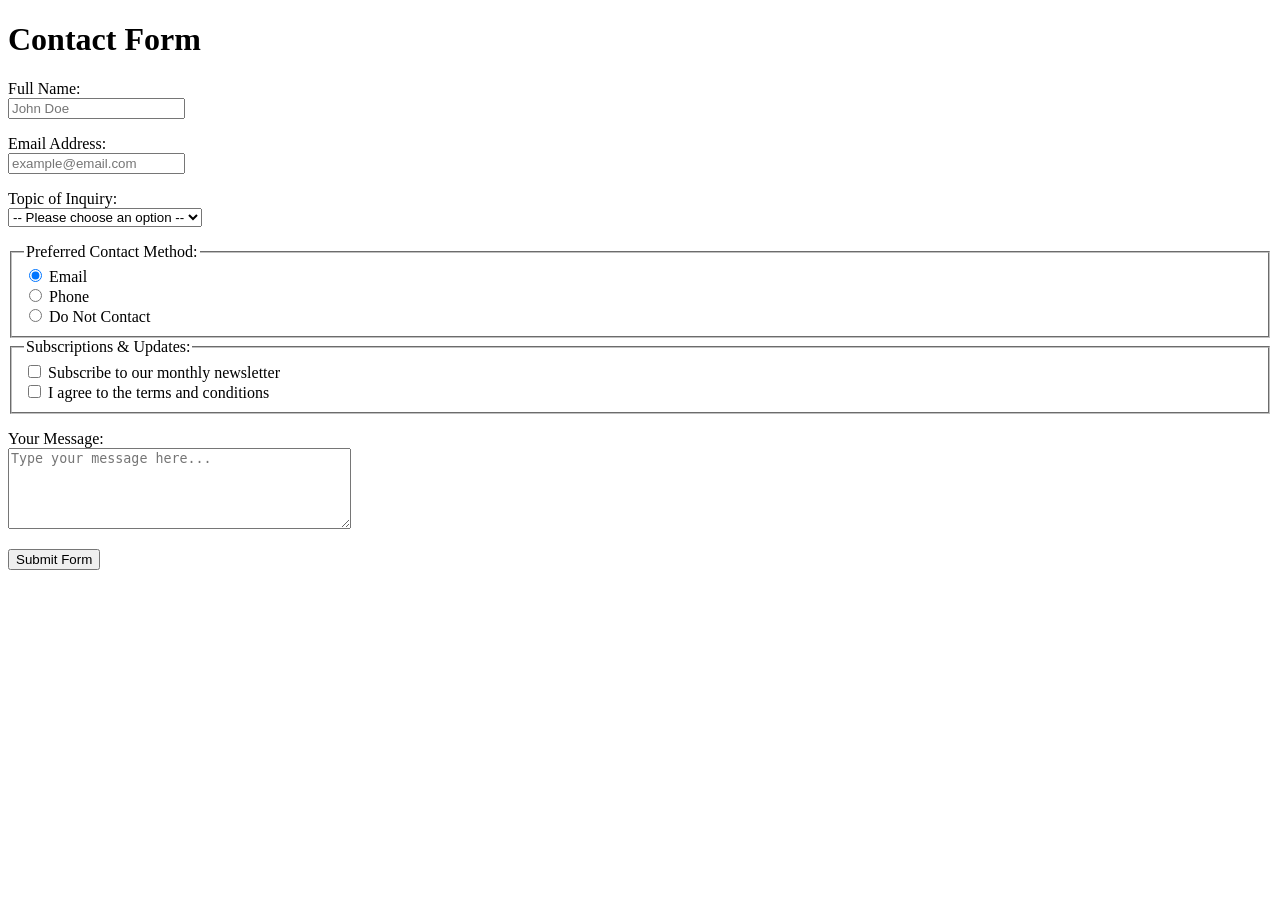
==== ContactForm.html @ a5a88527 "Added AI assisted contact form" ====
<!DOCTYPE html>
<html lang="en">
<head>
    <meta charset="UTF-8">
    <meta name="viewport" content="width=device-width, initial-scale=1.0">
    <title>HTML Only Contact Form</title>
</head>
<body>

    <h1>Contact Form</h1>

    <form action="/submit-form" method="POST">
        
        <p>
            <label for="full-name">Full Name:</label><br>
            <input type="text" id="full-name" name="full_name" placeholder="John Doe" required>
        </p>

        <p>
            <label for="email-address">Email Address:</label><br>
            <input type="email" id="email-address" name="email" placeholder="example@email.com" required>
        </p>

        <p>
            <label for="topic">Topic of Inquiry:</label><br>
            <select id="topic" name="topic" required>
                <option value="">-- Please choose an option --</option>
                <option value="support">Technical Support</option>
                <option value="sales">Sales & Pricing</option>
                <option value="feedback">General Feedback</option>
            </select>
        </p>

        <fieldset>
            <legend>Preferred Contact Method:</legend>
            
            <input type="radio" id="contact-email" name="preferred_contact" value="email" checked>
            <label for="contact-email">Email</label><br>
            
            <input type="radio" id="contact-phone" name="preferred_contact" value="phone">
            <label for="contact-phone">Phone</label><br>
            
            <input type="radio" id="contact-none" name="preferred_contact" value="none">
            <label for="contact-none">Do Not Contact</label>
        </fieldset>

        <fieldset>
            <legend>Subscriptions & Updates:</legend>
            
            <input type="checkbox" id="newsletter" name="subscribe" value="newsletter">
            <label for="newsletter">Subscribe to our monthly newsletter</label><br>
            
            <input type="checkbox" id="terms" name="agree_terms" value="accepted" required>
            <label for="terms">I agree to the terms and conditions</label>
        </fieldset>

        <p>
            <label for="message">Your Message:</label><br>
            <textarea id="message" name="message" rows="5" cols="40" placeholder="Type your message here..." required></textarea>
        </p>

        <p>
            <button type="submit">Submit Form</button>
        </p>

    </form>

</body>
</html>
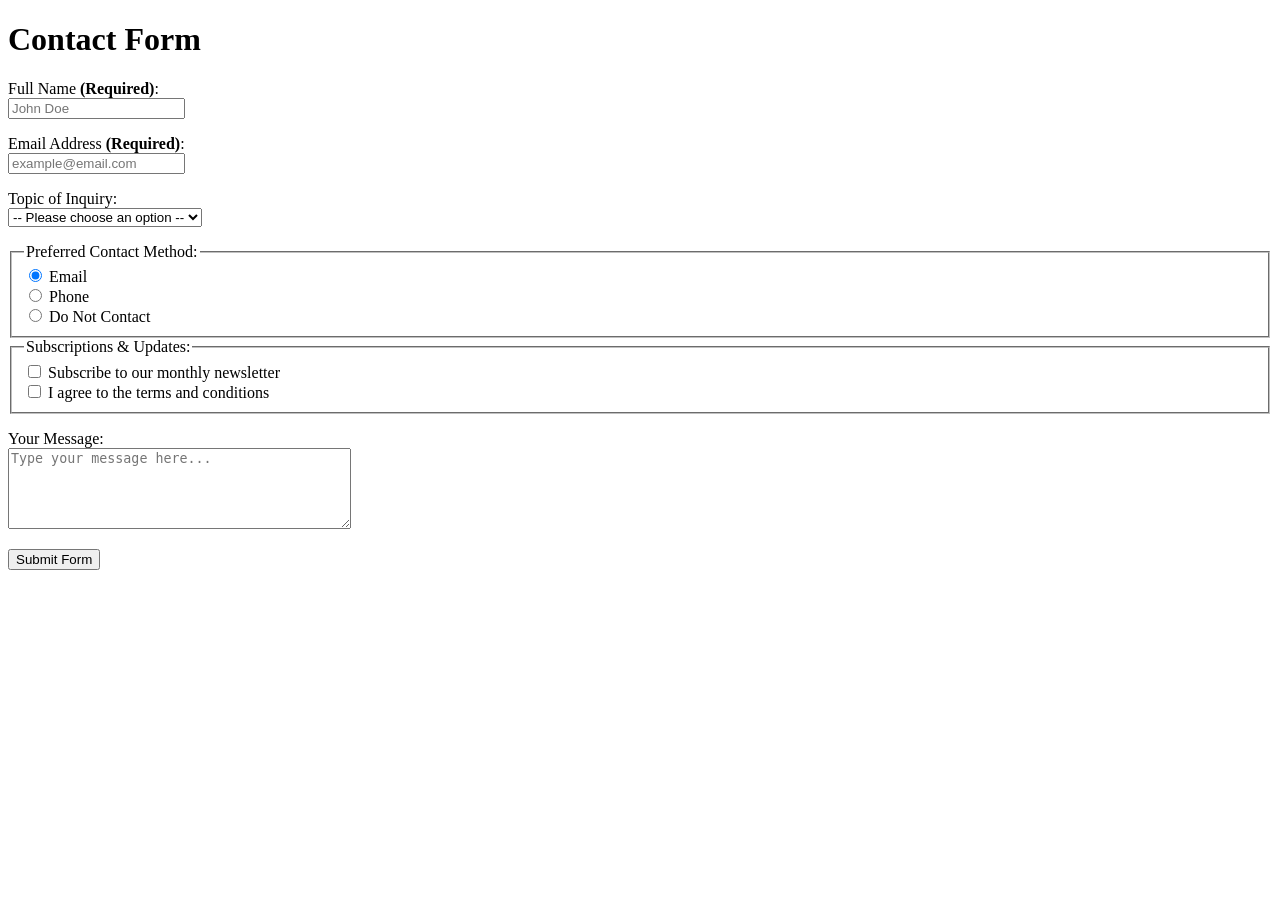
==== commit ab99504d: "Added Stuff" ====
--- a/ContactForm.html
+++ b/ContactForm.html
@@ -3,7 +3,7 @@
 <head>
     <meta charset="UTF-8">
     <meta name="viewport" content="width=device-width, initial-scale=1.0">
-    <title>HTML Only Contact Form</title>
+    <title>HTML Only Contact Form with Labels</title>
 </head>
 <body>
 
@@ -12,12 +12,12 @@
     <form action="/submit-form" method="POST">
         
         <p>
-            <label for="full-name">Full Name:</label><br>
+            <label for="full-name">Full Name <strong>(Required)</strong>:</label><br>
             <input type="text" id="full-name" name="full_name" placeholder="John Doe" required>
         </p>
 
         <p>
-            <label for="email-address">Email Address:</label><br>
+            <label for="email-address">Email Address <strong>(Required)</strong>:</label><br>
             <input type="email" id="email-address" name="email" placeholder="example@email.com" required>
         </p>
 
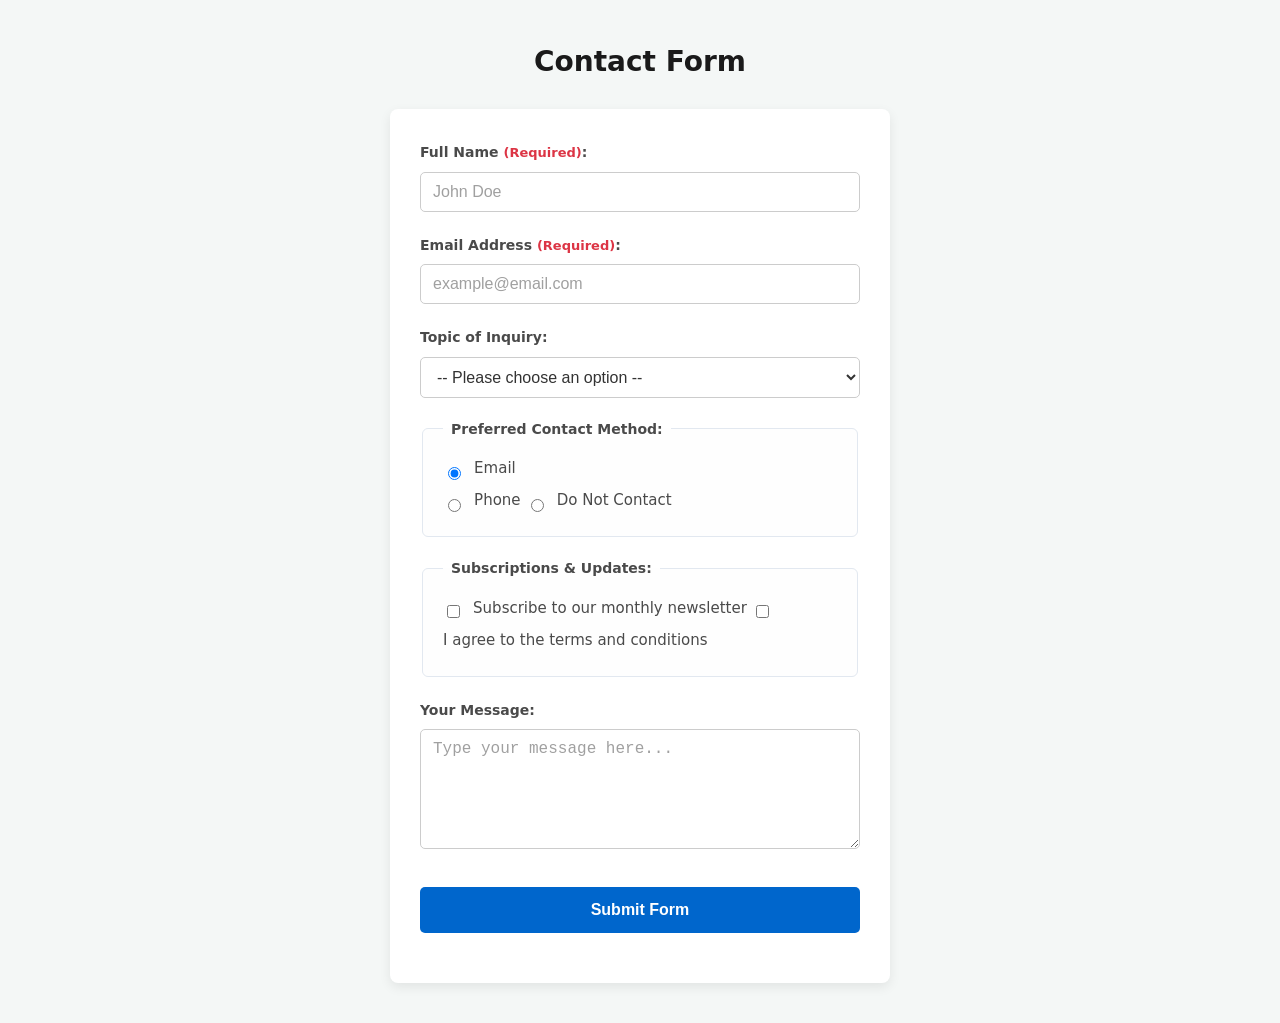
==== commit 85a7813f: "Changed some stuff" ====
--- a/ContactForm.html
+++ b/ContactForm.html
@@ -4,66 +4,69 @@
     <meta charset="UTF-8">
     <meta name="viewport" content="width=device-width, initial-scale=1.0">
     <title>HTML Only Contact Form with Labels</title>
+    <link rel="stylesheet" href="styles.css">
 </head>
 <body>
 
-    <h1>Contact Form</h1>
+    <div class="form-wrapper">
 
-    <form action="/submit-form" method="POST">
-        
-        <p>
-            <label for="full-name">Full Name <strong>(Required)</strong>:</label><br>
-            <input type="text" id="full-name" name="full_name" placeholder="John Doe" required>
-        </p>
+        <h1>Contact Form</h1>
 
-        <p>
-            <label for="email-address">Email Address <strong>(Required)</strong>:</label><br>
-            <input type="email" id="email-address" name="email" placeholder="example@email.com" required>
-        </p>
+        <form action="/submit-form" method="POST">
+            
+            <p>
+                <label for="full-name">Full Name <strong>(Required)</strong>:</label><br>
+                <input type="text" id="full-name" name="full_name" placeholder="John Doe" required>
+            </p>
 
-        <p>
-            <label for="topic">Topic of Inquiry:</label><br>
-            <select id="topic" name="topic" required>
-                <option value="">-- Please choose an option --</option>
-                <option value="support">Technical Support</option>
-                <option value="sales">Sales & Pricing</option>
-                <option value="feedback">General Feedback</option>
-            </select>
-        </p>
+            <p>
+                <label for="email-address">Email Address <strong>(Required)</strong>:</label><br>
+                <input type="email" id="email-address" name="email" placeholder="example@email.com" required>
+            </p>
 
-        <fieldset>
-            <legend>Preferred Contact Method:</legend>
-            
-            <input type="radio" id="contact-email" name="preferred_contact" value="email" checked>
-            <label for="contact-email">Email</label><br>
-            
-            <input type="radio" id="contact-phone" name="preferred_contact" value="phone">
-            <label for="contact-phone">Phone</label><br>
-            
-            <input type="radio" id="contact-none" name="preferred_contact" value="none">
-            <label for="contact-none">Do Not Contact</label>
-        </fieldset>
+            <p>
+                <label for="topic">Topic of Inquiry:</label><br>
+                <select id="topic" name="topic" required>
+                    <option value="">-- Please choose an option --</option>
+                    <option value="support">Technical Support</option>
+                    <option value="sales">Sales & Pricing</option>
+                    <option value="feedback">General Feedback</option>
+                </select>
+            </p>
 
-        <fieldset>
-            <legend>Subscriptions & Updates:</legend>
-            
-            <input type="checkbox" id="newsletter" name="subscribe" value="newsletter">
-            <label for="newsletter">Subscribe to our monthly newsletter</label><br>
-            
-            <input type="checkbox" id="terms" name="agree_terms" value="accepted" required>
-            <label for="terms">I agree to the terms and conditions</label>
-        </fieldset>
+            <fieldset>
+                <legend>Preferred Contact Method:</legend>
+                
+                <input type="radio" id="contact-email" name="preferred_contact" value="email" checked>
+                <label for="contact-email">Email</label><br>
+                
+                <input type="radio" id="contact-phone" name="preferred_contact" value="phone">
+                <label for="contact-phone">Phone</label><br>
+                
+                <input type="radio" id="contact-none" name="preferred_contact" value="none">
+                <label for="contact-none">Do Not Contact</label>
+            </fieldset>
 
-        <p>
-            <label for="message">Your Message:</label><br>
-            <textarea id="message" name="message" rows="5" cols="40" placeholder="Type your message here..." required></textarea>
-        </p>
+            <fieldset>
+                <legend>Subscriptions & Updates:</legend>
+                
+                <input type="checkbox" id="newsletter" name="subscribe" value="newsletter">
+                <label for="newsletter">Subscribe to our monthly newsletter</label><br>
+                
+                <input type="checkbox" id="terms" name="agree_terms" value="accepted" required>
+                <label for="terms">I agree to the terms and conditions</label>
+            </fieldset>
 
-        <p>
-            <button type="submit">Submit Form</button>
-        </p>
+            <p>
+                <label for="message">Your Message:</label><br>
+                <textarea id="message" name="message" rows="5" cols="40" placeholder="Type your message here..." required></textarea>
+            </p>
 
-    </form>
+            <p>
+                <button type="submit">Submit Form</button>
+            </p>
 
-</body>
+        </form>
+
+    </div> </body>
 </html>
--- a/styles.css
+++ b/styles.css
@@ -0,0 +1,171 @@
+/* ==========================================================================
+   1. Base Reset & Page Layout
+   ========================================================================== */
+body {
+    font-family: 'Segoe UI', system-ui, -apple-system, sans-serif;
+    background-color: #f4f7f6;
+    color: #333333;
+    line-height: 1.6;
+    margin: 0;
+    padding: 40px 20px;
+    display: flex;
+    justify-content: center;
+    align-items: center;
+    min-height: 100vh;
+    box-sizing: border-box;
+}
+
+/* Ensure all sizing behaves predictably */
+*, *::before, *::after {
+    box-sizing: inherit;
+}
+
+/* ==========================================================================
+   2. Container & Form Structure
+   ========================================================================== */
+form {
+    background-color: #ffffff;
+    padding: 30px;
+    border-radius: 8px;
+    box-shadow: 0 4px 12px rgba(0, 0, 0, 0.08);
+    width: 100%;
+    max-width: 500px;
+}
+
+h1 {
+    margin-top: 0;
+    margin-bottom: 24px;
+    color: #1a1a1a;
+    font-size: 28px;
+    text-align: center;
+}
+
+p {
+    margin-top: 0;
+    margin-bottom: 20px;
+}
+
+/* ==========================================================================
+   3. Labels & Form Controls
+   ========================================================================== */
+label {
+    display: inline-block;
+    margin-bottom: 8px;
+    font-weight: 600;
+    font-size: 14px;
+    color: #4a4a4a;
+}
+
+/* Styling for the "(Required)" emphasis text inside labels */
+label strong {
+    color: #dc3545;
+    font-weight: 600;
+    font-size: 13px;
+}
+
+/* Text Inputs, Select Dropdowns, and Textareas */
+input[type="text"],
+input[type="email"],
+select,
+textarea {
+    width: 100%;
+    padding: 10px 12px;
+    border: 1px solid #cccccc;
+    border-radius: 5px;
+    font-size: 16px;
+    color: #333333;
+    background-color: #ffffff;
+    transition: border-color 0.2s ease, box-shadow 0.2s ease;
+}
+
+/* Remove default appearance for clean cross-browser rendering */
+select {
+    cursor: pointer;
+}
+
+textarea {
+    resize: vertical;
+    min-height: 120px;
+}
+
+/* Interactive States */
+input[type="text"]:focus,
+input[type="email"]:focus,
+select:focus,
+textarea:focus {
+    outline: none;
+    border-color: #0066cc;
+    box-shadow: 0 0 0 3px rgba(0, 102, 204, 0.15);
+}
+
+/* Placeholder styling */
+::placeholder {
+    color: #a0a0a0;
+    opacity: 1;
+}
+
+/* ==========================================================================
+   4. Fieldsets, Radios & Checkboxes
+   ========================================================================== */
+fieldset {
+    border: 1px solid #e2e8f0;
+    border-radius: 6px;
+    padding: 16px 20px;
+    margin-top: 0;
+    margin-bottom: 20px;
+    background-color: #fefefe;
+}
+
+legend {
+    font-weight: 600;
+    font-size: 14px;
+    color: #4a4a4a;
+    padding: 0 8px;
+}
+
+/* Align inline layout for radio & checkbox labels */
+fieldset input[type="radio"],
+fieldset input[type="checkbox"] {
+    margin-right: 8px;
+    cursor: pointer;
+    vertical-align: middle;
+}
+
+fieldset label {
+    display: inline-block;
+    font-weight: normal;
+    font-size: 15px;
+    margin-bottom: 8px;
+    cursor: pointer;
+    vertical-align: middle;
+}
+
+/* Remove margin on the last item in a line breaks list inside fieldsets */
+fieldset br:last-of-type {
+    display: none;
+}
+
+/* ==========================================================================
+   5. Submit Action Button
+   ========================================================================== */
+button[type="submit"] {
+    width: 100%;
+    background-color: #0066cc;
+    color: #ffffff;
+    border: none;
+    border-radius: 5px;
+    padding: 14px;
+    font-size: 16px;
+    font-weight: 600;
+    cursor: pointer;
+    transition: background-color 0.15s ease, transform 0.1s ease;
+    margin-top: 10px;
+}
+
+button[type="submit"]:hover {
+    background-color: #0052a3;
+}
+
+button[type="submit"]:active {
+    transform: scale(0.98);
+}
